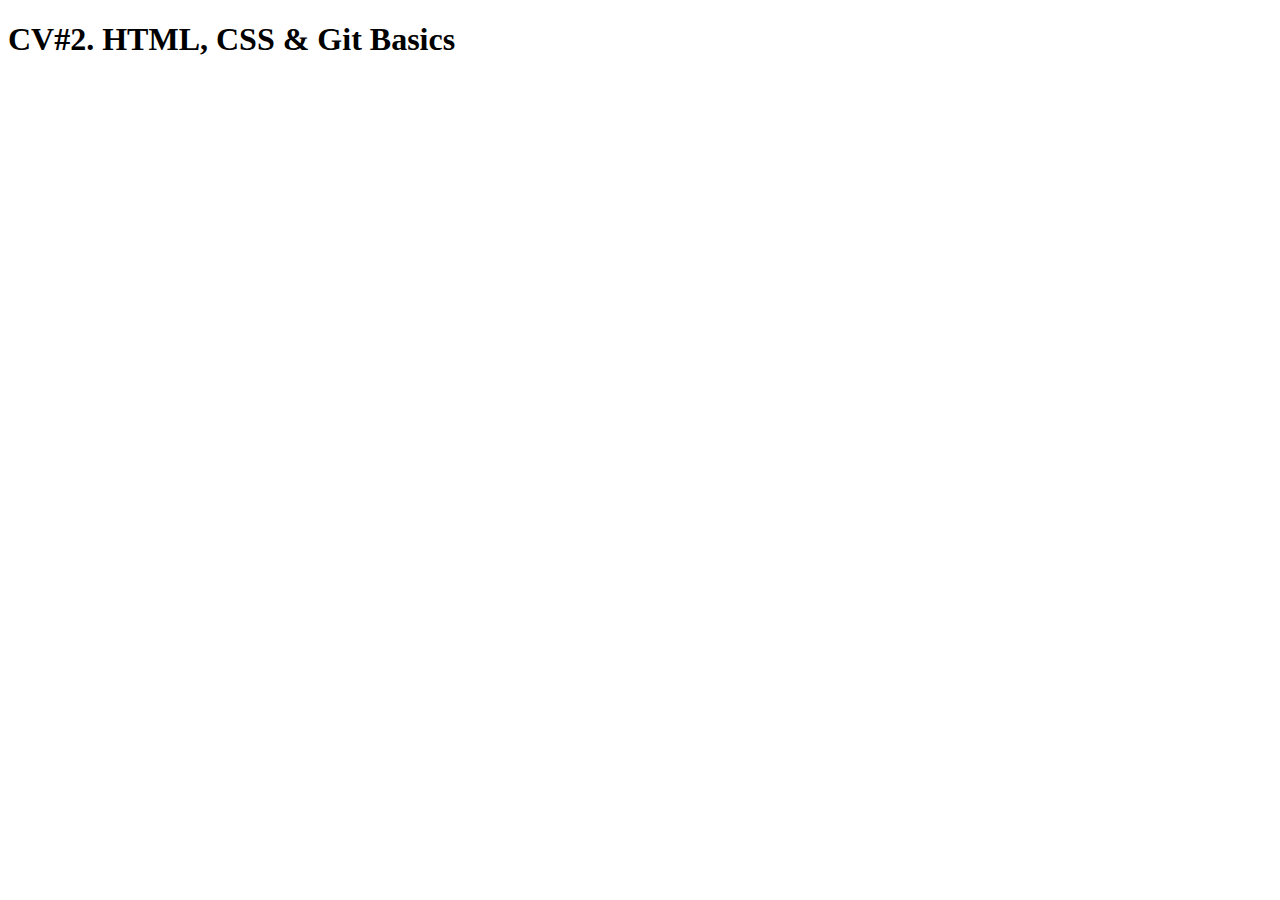
==== index.html @ 9e88941f "init: start task CV2 HTML, CSS, GIT" ====
<!DOCTYPE html>
<html lang="en">
<head>
  <meta charset="UTF-8">
  <meta http-equiv="X-UA-Compatible" content="IE=edge">
  <meta name="viewport" content="width=device-width, initial-scale=1.0">
  <title>CV#2. HTML, CSS &amp; Git Basics</title>
</head>
<body>
  <h1>CV#2. HTML, CSS &amp; Git Basics</h1>
</body>
</html>
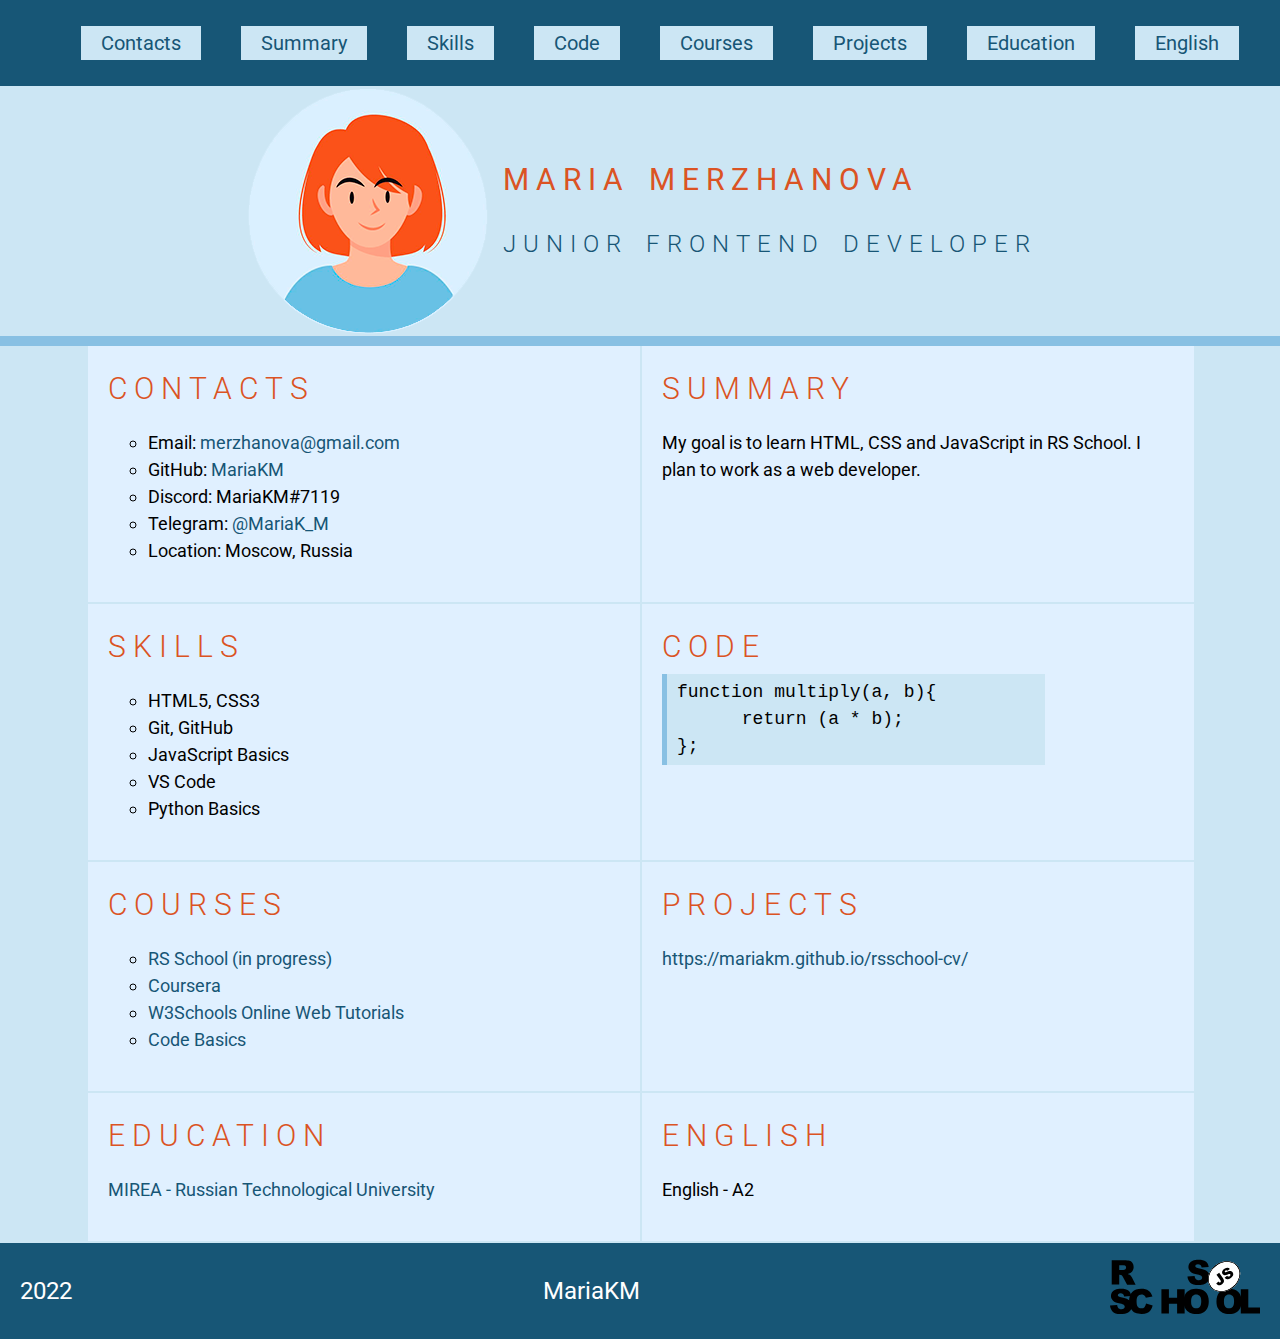
==== commit 98e505df: "docs: create CV#3" ====
--- a/index.html
+++ b/index.html
@@ -1,12 +1,115 @@
 <!DOCTYPE html>
 <html lang="en">
-<head>
-  <meta charset="UTF-8">
-  <meta http-equiv="X-UA-Compatible" content="IE=edge">
-  <meta name="viewport" content="width=device-width, initial-scale=1.0">
-  <title>CV#2. HTML, CSS &amp; Git Basics</title>
-</head>
-<body>
-  <h1>CV#2. HTML, CSS &amp; Git Basics</h1>
-</body>
+  <head>
+    <meta charset="UTF-8">
+    <title>CV</title>
+    <link rel="icon" href="assets/favicon.ico">
+    <link href="https://fonts.googleapis.com/css?family=Roboto:300,400" rel="stylesheet">
+    <link rel="stylesheet" href="style.css">
+    <meta name="viewport" content="width=device-width, initial-scale=1.0">  
+  </head>
+  <body>
+    <header class="box header">
+      <nav class="nav">
+        <ul class="nav-list">
+          <li class="nav-item">
+            <a href="#contacts" class="nav-link">Contacts</a>
+          </li>
+          <li class="nav-item">
+            <a href="#summary" class="nav-link">Summary</a>
+          </li>
+          <li class="nav-item">
+            <a href="#skills" class="nav-link">Skills</a>
+          </li>
+          <li class="nav-item">
+            <a href="#code" class="nav-link">Code</a>
+          </li>
+          <li class="nav-item">
+            <a href="#courses" class="nav-link">Courses</a>
+          </li>
+          <li class="nav-item">
+            <a href="#projects" class="nav-link">Projects</a>
+          </li>
+          <li class="nav-item">
+            <a href="#education" class="nav-link">Education</a>
+          </li>
+          <li class="nav-item">
+            <a href="#english" class="nav-link">English</a>
+          </li>
+        </ul>
+      </nav>
+    </header>
+    <main class="box main">
+      <div class="main_content_heading">
+        <section class="profile">
+          <img class="profile_photo" src="assets/img/avatar-cv-girl.png" alt="cv avatar">
+          <div class="profile-title">
+            <h1>Maria Merzhanova</h1>
+            <h3 class="profile-subtitle">junior frontend developer</h3>
+          </div>          
+        </section>
+      </div>
+      <div class="main_content_container">
+        <section class="section" id="contacts">
+          <h2>Contacts</h2>
+          <ul class="section-content">
+            <li>Email: <a href="mailto:merzhanova@gmail.com">merzhanova@gmail.com</a></li>
+            <li>GitHub: <a href="https://github.com/MariaKM">MariaKM</a></li>          
+            <li>Discord: MariaKM#7119</li>
+            <li>Telegram: <a href="https://t.me/MariaK_M">@MariaK_M</a></li>
+            <li>Location: Moscow, Russia</li>
+          </ul>
+        </section>
+        <section class="section" id="summary">
+          <h2>Summary</h2>
+          <p>My goal is to learn HTML, CSS and JavaScript in RS School.  I plan to work as a web developer.</p>
+        </section>
+        <section class="section" id="Skills">
+          <h2>Skills</h2>
+          <ul class="section-content">
+            <li class="section-content-item">HTML5, CSS3</li>
+            <li class="section-content-item">Git, GitHub</li>
+            <li class="section-content-item">JavaScript Basics</li>
+            <li class="section-content-item">VS Code</li>
+            <li class="section-content-item">Python Basics</li>
+          </ul>
+        </section>
+        <section class="section" id="code">
+          <h2>Code</h2>
+<pre class="pre"><code>function multiply(a, b){
+      return (a * b);
+};
+</code></pre>
+        </section>
+        <section class="section" id="courses">
+          <h2>Courses</h2>
+          <ul class="section-content">
+            <li class="section-content-item"><a href="https://rs.school/js-stage0/">RS School (in progress)</a></li>
+            <li class="section-content-item"><a href="https://www.coursera.org">Coursera</a></li>
+            <li class="section-content-item"><a href="https://www.w3schools.com/">W3Schools Online Web Tutorials</a></li>
+            <li class="section-content-item"><a href="https://ru.code-basics.com">Code Basics</a></li>
+          </ul>
+        </section>
+        <section class="section" id="projects">
+          <h2>Projects</h2>
+          <p><a href="https://mariakm.github.io/rsschool-cv/">https://mariakm.github.io/rsschool-cv/</a></p>
+        </section>
+        <section class="section" id="education">
+          <h2>Education</h2>
+          <p><a href="https://english.mirea.ru/">MIREA - Russian Technological University</a></p>
+        </section>
+        <section class="section" id="english">
+          <h2>English</h2>
+          <p>English - A2</p>
+        </section>
+      </div>
+    </main>
+    <footer class="box footer">
+      <div class="footer-content">
+        <div>2022</div>
+        <div><a class="github-link" href="https://github.com/MariaKM">MariaKM</a></div>
+        <div><a href="https://rs.school/js/"><img class="logo-rs-school" src="assets/svg/rs_school_js.svg" alt="RS-School"></a></div>
+      </div>
+    </footer>
+  </body>
 </html>--- a/style.css
+++ b/style.css
@@ -0,0 +1,179 @@
+html {
+  scroll-behavior: smooth;
+}
+
+body {
+  display: flex;
+  flex-direction: column;
+  justify-content: space-between;  
+  margin: 0;
+  padding: 0;
+  font-family: 'Roboto',  sans-serif;
+  font-size: 18px;
+  line-height: 1.5;
+  font-weight: 400;  
+  background-color:#e0f0ff;  
+}
+
+.box {
+  max-width: 1440px;
+  margin: 0 auto;  
+}
+
+h1,
+h2,
+h3 {
+  font-size: 30px;
+  text-transform: uppercase;  
+  letter-spacing: 7px;
+  word-spacing: 5px;    
+}
+
+h1 {
+  font-weight: 400;
+  color: #db5323;
+}
+
+h2 {
+  margin: 0;
+  padding: 0;
+  font-weight: 300;
+  color: #db5323;
+}
+
+h3 {
+  font-size: 24px;
+  font-weight: 300;  
+  color: #175676;
+}
+
+.header,
+.footer {
+  width: 100vw;
+  background-color: #175676;
+}
+
+.main {  
+  background-color: #CCE6F4;
+}
+
+.nav-list {
+  display: flex;
+  justify-content: center;
+  align-items: center;
+  list-style: none;
+}
+
+.nav-link {
+  padding: 5px 20px;
+  margin: 0 20px;
+  background-color: #CCE6F4;
+  font-size: 20px;
+  line-height: 50px;
+  text-decoration: none;
+  color: #175676;
+  transition: 0.3s;
+}
+
+.nav-link:hover {
+  background-color: rgba(224, 240, 255, 0.5);
+  color: #000;
+}
+
+.main_content_container {
+  display: flex;
+  justify-content: center;
+  flex-wrap: wrap;  
+  flex: 1 0 auto;
+}
+
+.main_content_heading {  
+  border-bottom: 10px solid #88c0e3;
+}
+
+section.profile {
+  display: flex;
+  justify-content: center;
+  align-items: center;
+}
+
+.main_content_container > section {
+  width: 40%;  
+  margin: 0 0 2px 2px;
+  padding: 20px;
+  background-color:#e0f0ff;
+}
+
+.footer-content {
+  display: flex;
+  justify-content: space-between;
+  align-items: center;
+  padding: 5px 20px;
+  font-size: 24px;
+  color: #ffffff;  
+}
+
+.section-content {
+  list-style-type:circle;
+}
+
+a {
+  text-decoration: none;
+  color: #175676;
+}
+
+a:hover {
+  color: #000000;
+  transition: 0.5s;
+}
+
+.github-link {
+  text-decoration: none;
+  color: #ffffff;
+  transition: 0.3s;
+}
+
+.github-link:hover {
+  color: #000;
+}
+
+.profile_photo {
+  width: 250px;
+  height: 250px;
+}
+
+.profile-title {
+  margin-left: 10px;
+}
+
+.logo-rs-school {
+  width: 150px;
+  height: auto;
+  padding: 10px 0;
+}
+
+.pre {
+  width: 70%;
+  margin: 5px 0;
+  padding: 5px 10px;
+  border-left: 5px solid #88c0e3;
+  background-color: #CCE6F4;
+}
+
+@media (max-width: 768px) {
+
+  .main_content_container > section {
+    width: 100%;
+  }
+
+  section.profile {
+    flex-direction: column;
+    align-items: center;
+  }
+
+  .nav-list {
+    flex-wrap: wrap;
+    margin: 0;
+    padding: 0;
+  }
+}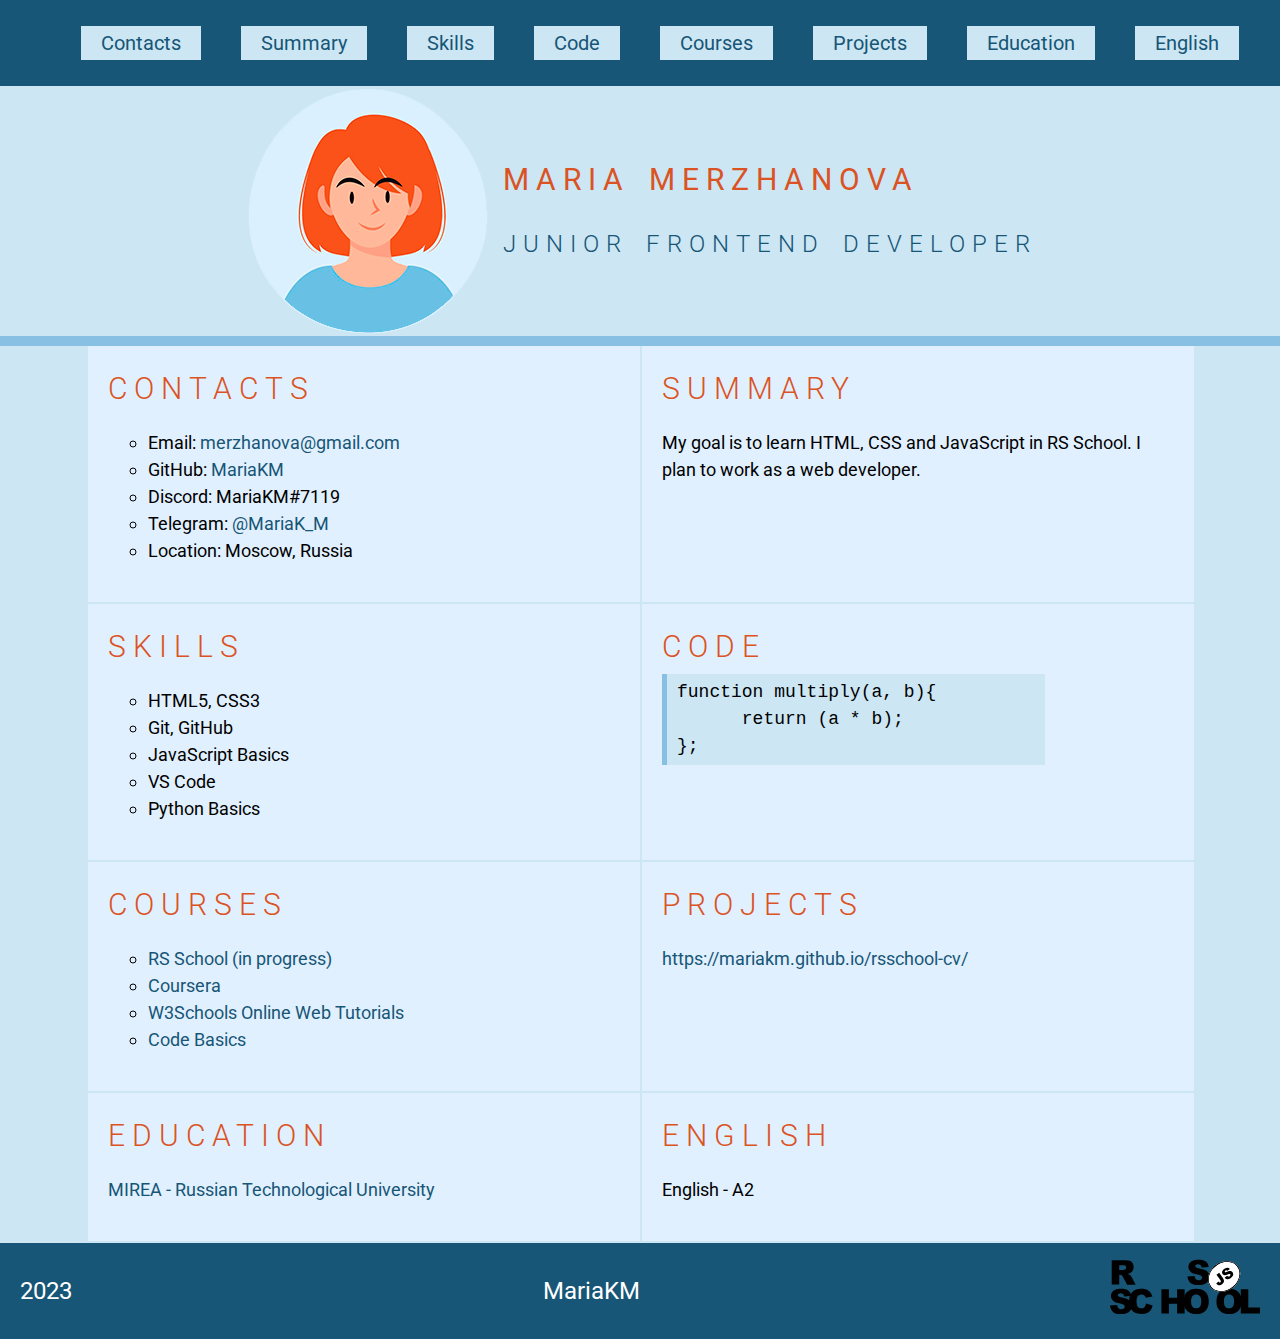
==== commit 480146af: "docs: change year in CV" ====
--- a/index.html
+++ b/index.html
@@ -106,7 +106,7 @@
     </main>
     <footer class="box footer">
       <div class="footer-content">
-        <div>2022</div>
+        <div>2023</div>
         <div><a class="github-link" href="https://github.com/MariaKM">MariaKM</a></div>
         <div><a href="https://rs.school/js/"><img class="logo-rs-school" src="assets/svg/rs_school_js.svg" alt="RS-School"></a></div>
       </div>
